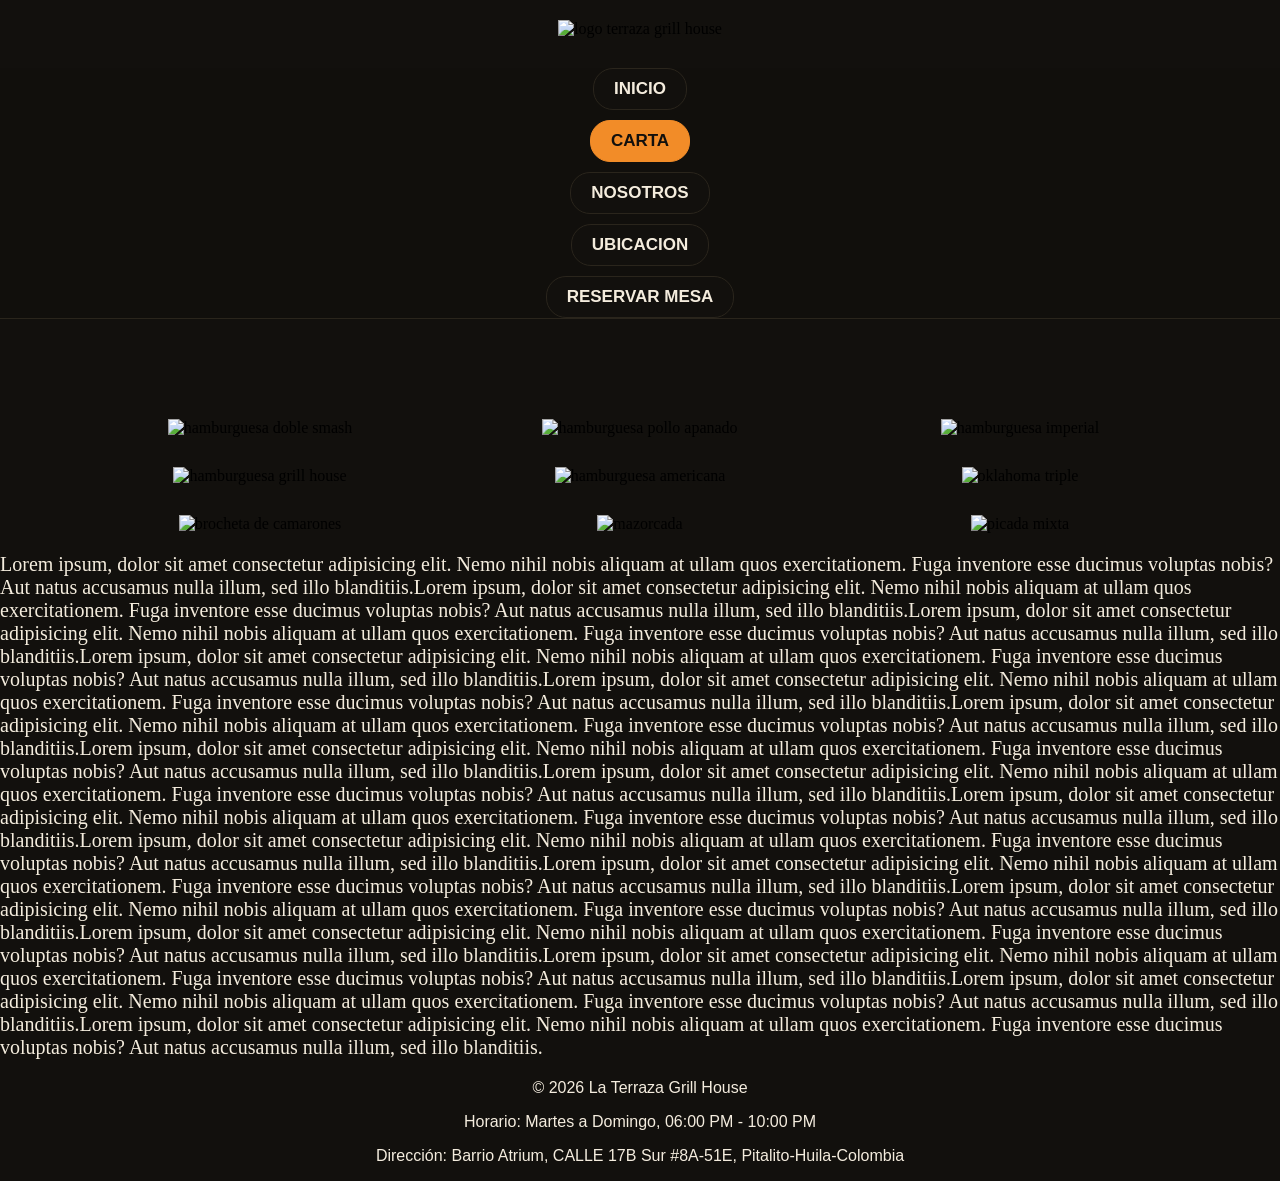
==== rutas-menu/carta.html @ 5d6bc228 "Implementando grid al menu y flex-dirtection column al nav" ====
<!DOCTYPE html>
<html lang="es">
<head>
    <meta charset="UTF-8">
    <meta name="viewport" content="width=device-width, initial-scale=1.0">
    <link rel="icon" type="image/png" href="../imagenes/png/favicon-512.png">
    <link rel="stylesheet" href="../styles.css">
    <title>Carta La Terraza</title>
</head>
<body>
    <!--LOGO ENCABEZADO-->
        <header class="logo">
            <div class="logo__principal">
                <img class="logo__imagen" src="../imagenes/fotos/logo.svg" alt="logo terraza grill house">
            </div>
        </header>

    <!--MENU DE NAVEGACION-->
        <nav class="menu">
            <div class="menu__navegacion">
                <a class="menu__link" href="../index.html">INICIO</a>
                <a class="menu__link menu__link--activo" href="../rutas-menu/carta.html">CARTA</a>
                <a class="menu__link" href="../rutas-menu/nosotros.html">NOSOTROS</a>
                <a class="menu__link" href="../rutas-menu/ubicacion.html">UBICACION</a>
                <a class="menu__link menu__link--reserva" href="../rutas-menu/reserva.html">RESERVAR MESA</a>
            </div>
        </nav>

        <!--CARTA-->
        <main>
            <div class="productos">
                <article class="productos__item">
                    <img class="productos__imagen" src="../imagenes/fotos/platos/oklahoma-doble.jpg" alt="hamburguesa doble smash">
                </article>
                <article class="productos__item">
                    <img class="productos__imagen" src="../imagenes/fotos/platos/pollo-apanado.jpg" alt="hamburguesa pollo apanado">
                </article>
                <article class="productos__item">
                    <img class="productos__imagen" src="../imagenes/fotos/platos/grill-imperial.jpg" alt="hamburguesa imperial">
                </article>
                <article class="productos__item">
                    <img class="productos__imagen" src="../imagenes/fotos/platos/grill-house.jpg" alt="hamburguesa grill house">
                </article>
                <article class="productos__item">
                    <img class="productos__imagen" src="../imagenes/fotos/platos/americana.jpg" alt="hamburguesa americana">
                </article>
                <article class="productos__item">
                    <img class="productos__imagen" src="../imagenes/fotos/platos/oklahoma-triple.jpg" alt="oklahoma triple">
                </article>
                <article class="productos__item">
                    <img class="productos__imagen" src="../imagenes/fotos/platos/brocheta-camarones.jpg" alt="brocheta de camarones">
                </article>
                <article class="productos__item">
                    <img class="productos__imagen" src="../imagenes/fotos/platos/mazorcada.jpg" alt="mazorcada">
                </article>
                <article class="productos__item">
                    <img class="productos__imagen" src="../imagenes/fotos/platos/picada-mixta.jpg" alt="picada mixta">
                </article>
            </div>
        </main>

        <p class="contenido">
                Lorem ipsum, dolor sit amet consectetur adipisicing elit. Nemo nihil nobis aliquam at ullam quos exercitationem. Fuga inventore esse ducimus voluptas nobis? Aut natus accusamus nulla illum, sed illo blanditiis.Lorem ipsum, dolor sit amet consectetur adipisicing elit. Nemo nihil nobis aliquam at ullam quos exercitationem. Fuga inventore esse ducimus voluptas nobis? Aut natus accusamus nulla illum, sed illo blanditiis.Lorem ipsum, dolor sit amet consectetur adipisicing elit. Nemo nihil nobis aliquam at ullam quos exercitationem. Fuga inventore esse ducimus voluptas nobis? Aut natus accusamus nulla illum, sed illo blanditiis.Lorem ipsum, dolor sit amet consectetur adipisicing elit. Nemo nihil nobis aliquam at ullam quos exercitationem. Fuga inventore esse ducimus voluptas nobis? Aut natus accusamus nulla illum, sed illo blanditiis.Lorem ipsum, dolor sit amet consectetur adipisicing elit. Nemo nihil nobis aliquam at ullam quos exercitationem. Fuga inventore esse ducimus voluptas nobis? Aut natus accusamus nulla illum, sed illo blanditiis.Lorem ipsum, dolor sit amet consectetur adipisicing elit. Nemo nihil nobis aliquam at ullam quos exercitationem. Fuga inventore esse ducimus voluptas nobis? Aut natus accusamus nulla illum, sed illo blanditiis.Lorem ipsum, dolor sit amet consectetur adipisicing elit. Nemo nihil nobis aliquam at ullam quos exercitationem. Fuga inventore esse ducimus voluptas nobis? Aut natus accusamus nulla illum, sed illo blanditiis.Lorem ipsum, dolor sit amet consectetur adipisicing elit. Nemo nihil nobis aliquam at ullam quos exercitationem. Fuga inventore esse ducimus voluptas nobis? Aut natus accusamus nulla illum, sed illo blanditiis.Lorem ipsum, dolor sit amet consectetur adipisicing elit. Nemo nihil nobis aliquam at ullam quos exercitationem. Fuga inventore esse ducimus voluptas nobis? Aut natus accusamus nulla illum, sed illo blanditiis.Lorem ipsum, dolor sit amet consectetur adipisicing elit. Nemo nihil nobis aliquam at ullam quos exercitationem. Fuga inventore esse ducimus voluptas nobis? Aut natus accusamus nulla illum, sed illo blanditiis.Lorem ipsum, dolor sit amet consectetur adipisicing elit. Nemo nihil nobis aliquam at ullam quos exercitationem. Fuga inventore esse ducimus voluptas nobis? Aut natus accusamus nulla illum, sed illo blanditiis.Lorem ipsum, dolor sit amet consectetur adipisicing elit. Nemo nihil nobis aliquam at ullam quos exercitationem. Fuga inventore esse ducimus voluptas nobis? Aut natus accusamus nulla illum, sed illo blanditiis.Lorem ipsum, dolor sit amet consectetur adipisicing elit. Nemo nihil nobis aliquam at ullam quos exercitationem. Fuga inventore esse ducimus voluptas nobis? Aut natus accusamus nulla illum, sed illo blanditiis.Lorem ipsum, dolor sit amet consectetur adipisicing elit. Nemo nihil nobis aliquam at ullam quos exercitationem. Fuga inventore esse ducimus voluptas nobis? Aut natus accusamus nulla illum, sed illo blanditiis.Lorem ipsum, dolor sit amet consectetur adipisicing elit. Nemo nihil nobis aliquam at ullam quos exercitationem. Fuga inventore esse ducimus voluptas nobis? Aut natus accusamus nulla illum, sed illo blanditiis.Lorem ipsum, dolor sit amet consectetur adipisicing elit. Nemo nihil nobis aliquam at ullam quos exercitationem. Fuga inventore esse ducimus voluptas nobis? Aut natus accusamus nulla illum, sed illo blanditiis.
            </p>
        <!--PIE DE PAGINA-->
        <footer>
            <p>&copy; 2026  La Terraza Grill House</p>
            <p>Horario: Martes a Domingo, 06:00 PM - 10:00 PM</p>
            <p>Dirección: Barrio Atrium, CALLE 17B Sur #8A-51E, Pitalito-Huila-Colombia</p>
        </footer>
</body>
</html>
---- styles.css ----
/* INICIO */
body {
    margin: 0;
    background: #12100d;
}

/*LOGO PRINCIPAL */

.logo {
    width: 100%;
    margin-top: 20px;
    padding: 0px 0px 30px;
    background-color: #12100d;
    display: flex;
    justify-content: center;
}


.logo__imagen {
    width: 380px;
    padding: 0;
}


/* MENU DE NAVEGACION */


.menu {
    font-family: sans-serif;
    position: sticky;
    top:0;
    
}

.menu__navegacion {
    width: 100%;
    background: #12100df9;
    border-bottom: 1px solid #2a251c;
    display: flex;
    gap: 10px;
    flex-direction: column;
    align-items: center;
}


.menu__link {
    width: auto;
    text-decoration: none;
    font-weight: bolder;
    font-size: 17px;
    padding: 10px 20px;
    background-color: #12100d;
    color: #f4ecdd;
    border: 1px solid #2a251c;
    border-radius: 20px;
}

.menu__link--reserva {
    background-color: #12100d;
}
.menu__link:hover {
    color: #FFF6E8;
    border: 1px solid #FFF6E8;
    
}

.menu__link--activo {
    border: 1px solid #F28C28;
    color: #12100d;
    background-color: #F28C28;
}

.menu__link--activo:hover {
    border: 1px solid #F28C28;
    color: #12100d;
}


/* CARTA DE PRESENTACION */
.card {
    margin: 100px 600px 0px 600px;
}


.card__bienvenida {
    margin-top: 150px;
    position: relative;
}


.card__notas {
    margin: 0;
    font-weight:bolder;
    font-size: 18px;
    color: #F5B54A;
}


.card__titulo {
    white-space: pre-wrap;
    margin-top: 20px;
    font-size: 50px;
    font-family: sans-serif;
    color: #f4ecdd;
}


.card__descripcion {
    margin-top: 20px;
    width: 550px;
    font-size: 18px;
    font-weight: 100;
    font-style: italic;
    color: #f4ecdd;
    
}


.card__imagen {
    filter: drop-shadow(0 0 20px #F5B54A);
    width: 350px;
    border-radius: 200px;
    position: absolute;
    right: 0;
    top: 10px;
}



.card__link {
    font-family: 'Lucida Sans', 'Lucida Sans Regular', 'Lucida Grande', 'Lucida Sans Unicode', Geneva, Verdana, sans-serif;
    width: 100%;
    font-weight: bolder;
    font-size: 15px;
    margin-top: 70px;
}

.card__link--reserva {
    text-decoration: none;
    padding: 15px 30px;
    margin-right: 20px;
    border: 1px solid #f4ecdd;
    border-radius: 20px;
    background-color: #12100d;
    color: #f4ecdd;
    
}

.card__link--carta {
    text-decoration: none;
    padding: 15px 30px;
    border: 1px solid #f4ecdd;
    border-radius: 20px;
    background-color: #12100d;
    color: #f4ecdd;
}


.card__link--reserva:hover {
    border: 0;
    color: #12100d;
    background-color: #F28C28;
}

.card__link--carta:hover {
    border: 0;
    color: #12100d;
    background-color: #F28C28;
}


/* PIE DE PAGINA */
footer {
    font-family: 'Gill Sans', 'Gill Sans MT', Calibri, 'Trebuchet MS', sans-serif;
    color: #f4ecde;
    text-align: center;

}




/* CARTA DE PRODUCTOS */

.productos {
    display: grid;
    grid-template-columns: repeat(auto-fit, 350px);
    gap: 30px;
    margin-top: 100px;
    justify-content: center;
    place-items: center;
}

.productos__item {

}

.productos__imagen {
    width: 300px;
}

.contenido {
    color: #f4ecdd;
    font-size: 20px;
}


/* SOBRE NOSOTROS */

.nosotros {
    font-family: 'Lucida Sans', 'Lucida Sans Regular', 'Lucida Grande', 'Lucida Sans Unicode', Geneva, Verdana, sans-serif;
    width: 100%;
    display: flex;
    justify-content: center;
}


.nosotros__informacion {
    border: 15px solid #2a251c;
    box-shadow: 0 20px 20px #000;
    padding: 30px;
    border-style: double;
    width: 800px;
    margin-top: 100px;
    
}

.nosotros__titulo {
    color: #e0ae2c;

}

.nosotros__descripcion {
    color: #f4ecdd;
    white-space: pre-wrap;
}

.nosotros__descripcion--centrado {
    text-align: center;
}


/*RESERVAR MESA*/

.formulario {
    font-family: sans-serif;
    background-color: #12100d;
    display: flex;
    justify-content: center;
    align-items: center;
    height: 600px;
    margin: 0;
}

.reserva-form {
    background-color: #2a251c;
    padding: 30px;
    border-radius: 15px;
    box-shadow: 0 4px 12px #000;
    width: 100%;
    max-width: 500px;
}

.reserva-form__grupo {
    margin-bottom: 20px;
}

.reserva-form__label {
    display: block;
    color: #f4ecdd;
    margin-bottom: 18px;
    font-weight: bold;
    font-size: 18px;
}

.reserva-form__input {
    width: 100%;
    padding: 10px;
    border: 1px solid #000;
    border-radius: 15px;
    font-size: 15px;
    box-sizing: border-box;
    outline: none;
}

.reserva-form__boton {
    padding: 12px;
    background-color: #12100d;
    color: #f4ecdd;
    border: none;
    border-radius: 15px;
    font-size: 16px;
    font-weight: bold;
}

.reserva-form__boton:hover {
    background-color: #F28C28;
    color: #12100d;
}
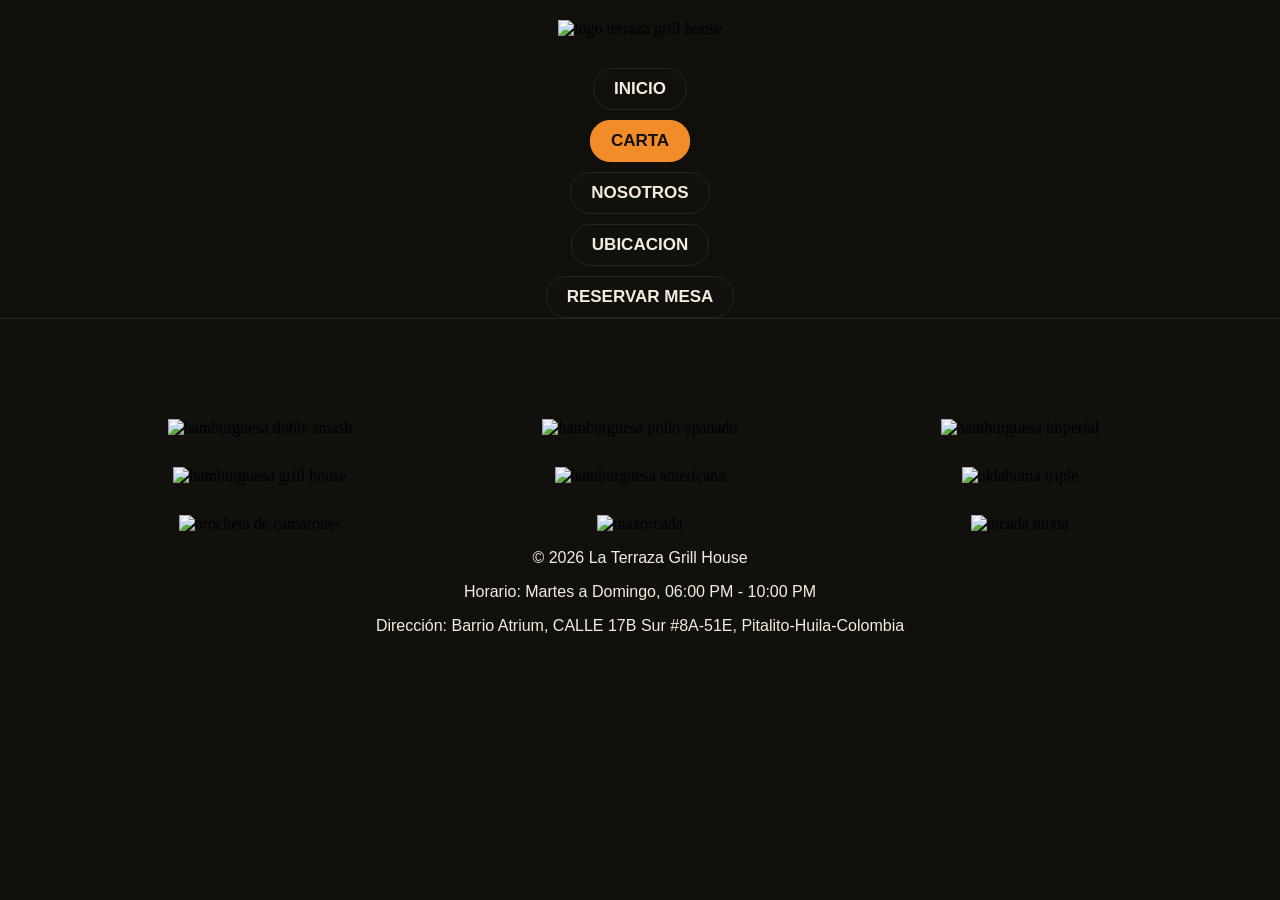
==== commit a3dd3b69: "quite lorem de prueba" ====
--- a/rutas-menu/carta.html
+++ b/rutas-menu/carta.html
@@ -59,9 +59,6 @@
             </div>
         </main>
 
-        <p class="contenido">
-                Lorem ipsum, dolor sit amet consectetur adipisicing elit. Nemo nihil nobis aliquam at ullam quos exercitationem. Fuga inventore esse ducimus voluptas nobis? Aut natus accusamus nulla illum, sed illo blanditiis.Lorem ipsum, dolor sit amet consectetur adipisicing elit. Nemo nihil nobis aliquam at ullam quos exercitationem. Fuga inventore esse ducimus voluptas nobis? Aut natus accusamus nulla illum, sed illo blanditiis.Lorem ipsum, dolor sit amet consectetur adipisicing elit. Nemo nihil nobis aliquam at ullam quos exercitationem. Fuga inventore esse ducimus voluptas nobis? Aut natus accusamus nulla illum, sed illo blanditiis.Lorem ipsum, dolor sit amet consectetur adipisicing elit. Nemo nihil nobis aliquam at ullam quos exercitationem. Fuga inventore esse ducimus voluptas nobis? Aut natus accusamus nulla illum, sed illo blanditiis.Lorem ipsum, dolor sit amet consectetur adipisicing elit. Nemo nihil nobis aliquam at ullam quos exercitationem. Fuga inventore esse ducimus voluptas nobis? Aut natus accusamus nulla illum, sed illo blanditiis.Lorem ipsum, dolor sit amet consectetur adipisicing elit. Nemo nihil nobis aliquam at ullam quos exercitationem. Fuga inventore esse ducimus voluptas nobis? Aut natus accusamus nulla illum, sed illo blanditiis.Lorem ipsum, dolor sit amet consectetur adipisicing elit. Nemo nihil nobis aliquam at ullam quos exercitationem. Fuga inventore esse ducimus voluptas nobis? Aut natus accusamus nulla illum, sed illo blanditiis.Lorem ipsum, dolor sit amet consectetur adipisicing elit. Nemo nihil nobis aliquam at ullam quos exercitationem. Fuga inventore esse ducimus voluptas nobis? Aut natus accusamus nulla illum, sed illo blanditiis.Lorem ipsum, dolor sit amet consectetur adipisicing elit. Nemo nihil nobis aliquam at ullam quos exercitationem. Fuga inventore esse ducimus voluptas nobis? Aut natus accusamus nulla illum, sed illo blanditiis.Lorem ipsum, dolor sit amet consectetur adipisicing elit. Nemo nihil nobis aliquam at ullam quos exercitationem. Fuga inventore esse ducimus voluptas nobis? Aut natus accusamus nulla illum, sed illo blanditiis.Lorem ipsum, dolor sit amet consectetur adipisicing elit. Nemo nihil nobis aliquam at ullam quos exercitationem. Fuga inventore esse ducimus voluptas nobis? Aut natus accusamus nulla illum, sed illo blanditiis.Lorem ipsum, dolor sit amet consectetur adipisicing elit. Nemo nihil nobis aliquam at ullam quos exercitationem. Fuga inventore esse ducimus voluptas nobis? Aut natus accusamus nulla illum, sed illo blanditiis.Lorem ipsum, dolor sit amet consectetur adipisicing elit. Nemo nihil nobis aliquam at ullam quos exercitationem. Fuga inventore esse ducimus voluptas nobis? Aut natus accusamus nulla illum, sed illo blanditiis.Lorem ipsum, dolor sit amet consectetur adipisicing elit. Nemo nihil nobis aliquam at ullam quos exercitationem. Fuga inventore esse ducimus voluptas nobis? Aut natus accusamus nulla illum, sed illo blanditiis.Lorem ipsum, dolor sit amet consectetur adipisicing elit. Nemo nihil nobis aliquam at ullam quos exercitationem. Fuga inventore esse ducimus voluptas nobis? Aut natus accusamus nulla illum, sed illo blanditiis.Lorem ipsum, dolor sit amet consectetur adipisicing elit. Nemo nihil nobis aliquam at ullam quos exercitationem. Fuga inventore esse ducimus voluptas nobis? Aut natus accusamus nulla illum, sed illo blanditiis.
-            </p>
         <!--PIE DE PAGINA-->
         <footer>
             <p>&copy; 2026  La Terraza Grill House</p>
--- a/styles.css
+++ b/styles.css
@@ -76,22 +76,26 @@
 }
 
 
-/* CARTA DE PRESENTACION */
+/* -----CARTA DE PRESENTACION -----*/
+
 .card {
-    margin: 100px 600px 0px 600px;
+    width: 100%;
+    display: grid;
+    grid-area: auto;
 }
 
 
 .card__bienvenida {
-    margin-top: 150px;
-    position: relative;
+    margin-top: 100px;
+    margin-left: 20px;
+    margin-right: 20px;
 }
 
 
 .card__notas {
     margin: 0;
     font-weight:bolder;
-    font-size: 18px;
+    font-size: 1rem;
     color: #F5B54A;
 }
 
@@ -99,7 +103,7 @@
 .card__titulo {
     white-space: pre-wrap;
     margin-top: 20px;
-    font-size: 50px;
+    font-size: 2.5rem;
     font-family: sans-serif;
     color: #f4ecdd;
 }
@@ -107,8 +111,7 @@
 
 .card__descripcion {
     margin-top: 20px;
-    width: 550px;
-    font-size: 18px;
+    font-size: 1rem;
     font-weight: 100;
     font-style: italic;
     color: #f4ecdd;
@@ -118,27 +121,25 @@
 
 .card__imagen {
     filter: drop-shadow(0 0 20px #F5B54A);
-    width: 350px;
+    width: 250px;
     border-radius: 200px;
-    position: absolute;
-    right: 0;
-    top: 10px;
+    display: block;
+    margin: 30px auto;
 }
 
 
 
 .card__link {
-    font-family: 'Lucida Sans', 'Lucida Sans Regular', 'Lucida Grande', 'Lucida Sans Unicode', Geneva, Verdana, sans-serif;
-    width: 100%;
+    font-family: 'Lucida Sans';
     font-weight: bolder;
-    font-size: 15px;
-    margin-top: 70px;
+    font-size: 1rem;
+    display: flex;
+    justify-content: space-evenly;
 }
 
 .card__link--reserva {
     text-decoration: none;
     padding: 15px 30px;
-    margin-right: 20px;
     border: 1px solid #f4ecdd;
     border-radius: 20px;
     background-color: #12100d;
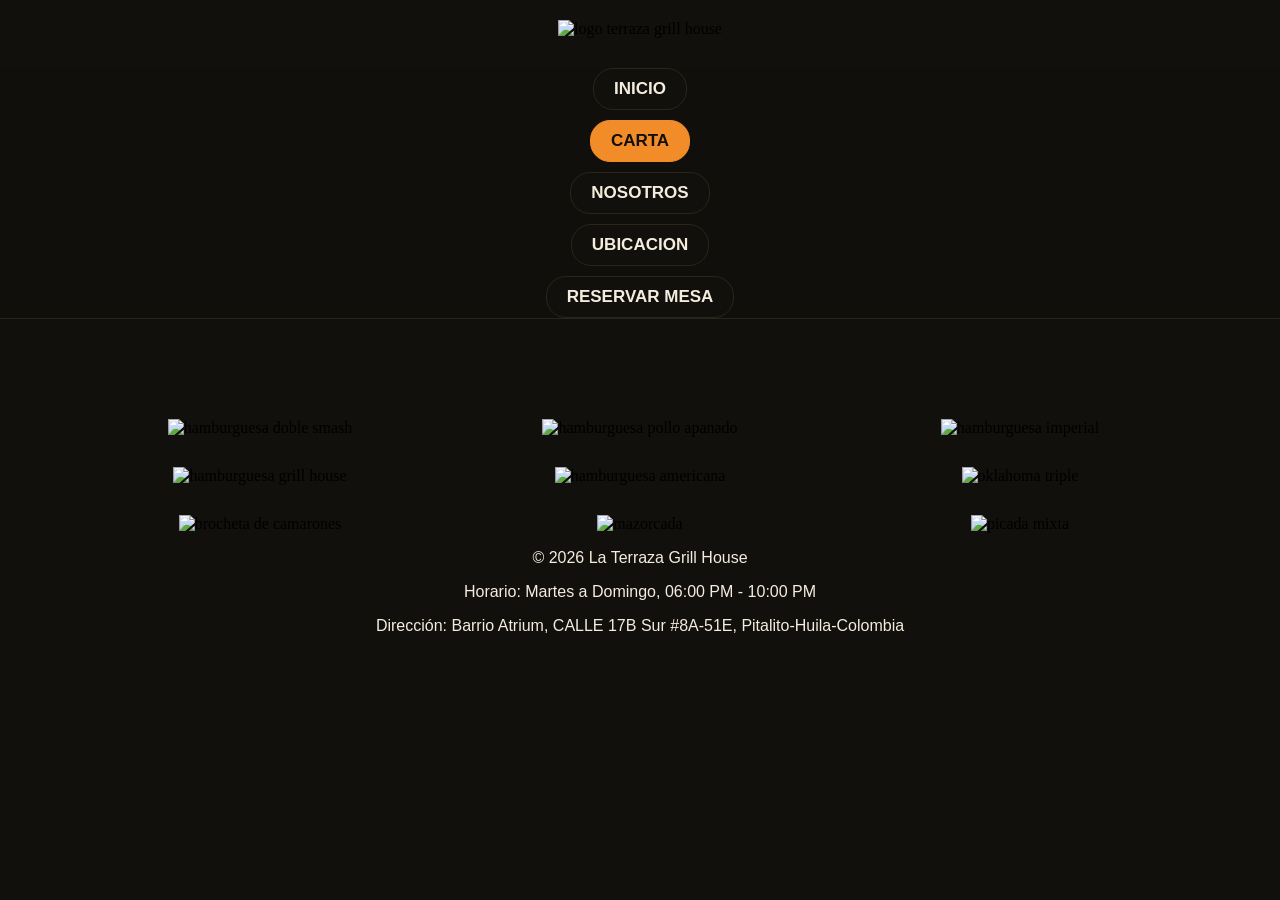
==== commit 39519d58: "agregue ubicacion en su repectiva seccion" ====
--- a/rutas-menu/carta.html
+++ b/rutas-menu/carta.html
@@ -3,7 +3,7 @@
 <head>
     <meta charset="UTF-8">
     <meta name="viewport" content="width=device-width, initial-scale=1.0">
-    <link rel="icon" type="image/png" href="../imagenes/png/favicon-512.png">
+    <link rel="icon" type="image/png" href="../imagenes/fotos/logo.svg">
     <link rel="stylesheet" href="../styles.css">
     <title>Carta La Terraza</title>
 </head>
--- a/styles.css
+++ b/styles.css
@@ -209,7 +209,7 @@
 /* SOBRE NOSOTROS */
 
 .nosotros {
-    font-family: 'Lucida Sans', 'Lucida Sans Regular', 'Lucida Grande', 'Lucida Sans Unicode', Geneva, Verdana, sans-serif;
+    font-family: 'Lucida Sans';
     width: 100%;
     display: flex;
     justify-content: center;
@@ -298,3 +298,20 @@
     background-color: #F28C28;
     color: #12100d;
 }
+
+
+
+/*-----UBICACION-----*/
+
+.horarios-direccion {
+    color: #f4ecdd;
+    font-family: sans-serif;
+    text-align: center;
+    margin-top: 40px;
+    font-size: 1.1rem;
+    line-height: 2rem;
+}
+
+.mapa {
+    margin-top: 10px;
+}
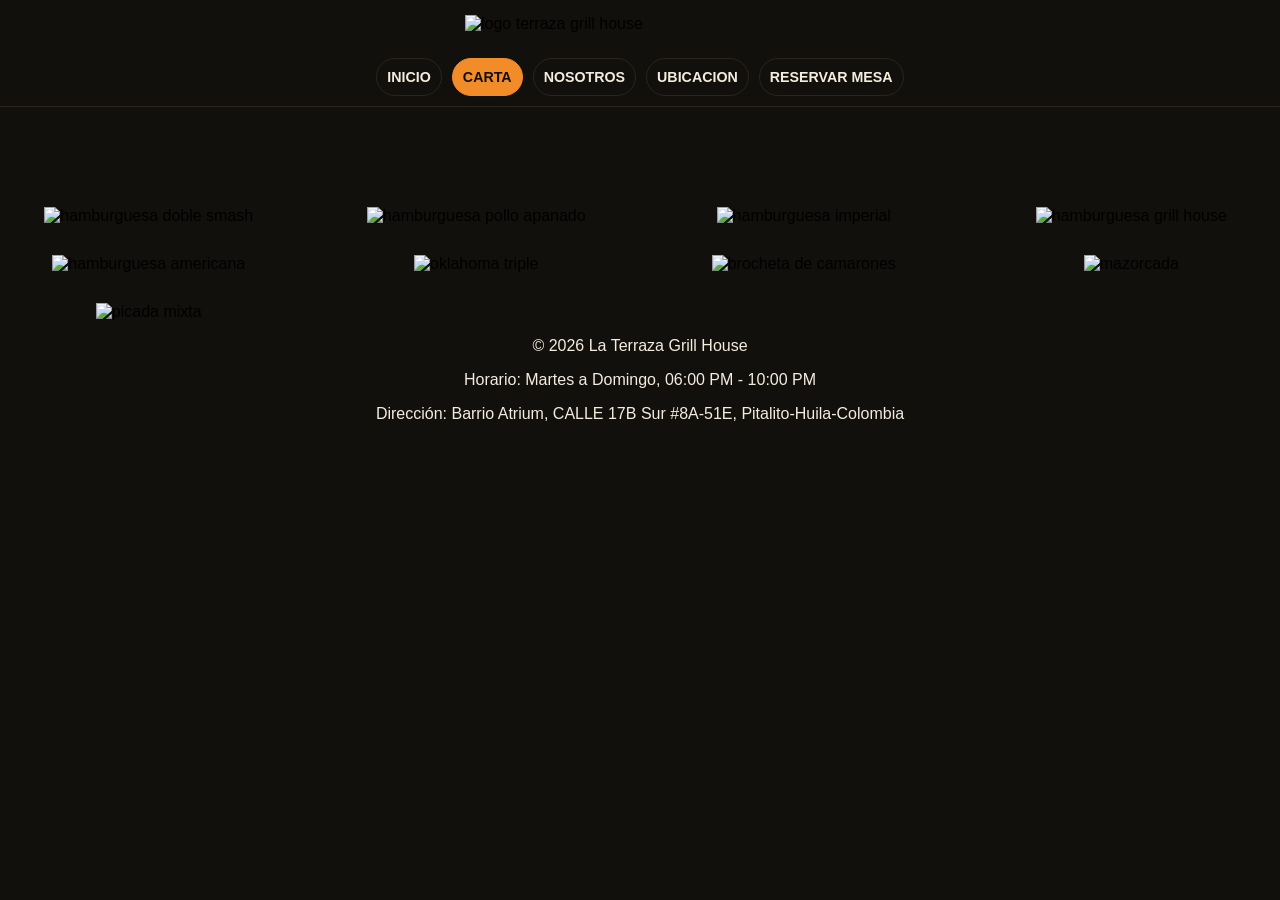
==== commit d8ff9320: "La Terraza INICIO Responsive" ====
--- a/rutas-menu/carta.html
+++ b/rutas-menu/carta.html
@@ -8,25 +8,21 @@
     <title>Carta La Terraza</title>
 </head>
 <body>
-    <!--LOGO ENCABEZADO-->
-        <header class="logo">
-            <div class="logo__principal">
-                <img class="logo__imagen" src="../imagenes/fotos/logo.svg" alt="logo terraza grill house">
-            </div>
+    <!-----LOGO ENCABEZADO----->
+        <header class="header">
+                <img class="header__imagen" src="../imagenes/fotos/logo.svg" alt="logo terraza grill house">
         </header>
 
-    <!--MENU DE NAVEGACION-->
+    <!-----MENU DE NAVEGACION----->
         <nav class="menu">
-            <div class="menu__navegacion">
                 <a class="menu__link" href="../index.html">INICIO</a>
-                <a class="menu__link menu__link--activo" href="../rutas-menu/carta.html">CARTA</a>
-                <a class="menu__link" href="../rutas-menu/nosotros.html">NOSOTROS</a>
-                <a class="menu__link" href="../rutas-menu/ubicacion.html">UBICACION</a>
-                <a class="menu__link menu__link--reserva" href="../rutas-menu/reserva.html">RESERVAR MESA</a>
-            </div>
+                <a class="menu__link menu__link--activo" href="carta.html">CARTA</a>
+                <a class="menu__link" href="nosotros.html">NOSOTROS</a>
+                <a class="menu__link" href="ubicacion.html">UBICACION</a>
+                <a class="menu__link menu__link--reserva" href="reserva.html">RESERVAR MESA</a>
         </nav>
 
-        <!--CARTA-->
+        <!-----PRODUCTOS----->
         <main>
             <div class="productos">
                 <article class="productos__item">
--- a/styles.css
+++ b/styles.css
@@ -2,64 +2,68 @@
 body {
     margin: 0;
     background: #12100d;
-}
-
-/*LOGO PRINCIPAL */
-
-.logo {
-    width: 100%;
-    margin-top: 20px;
-    padding: 0px 0px 30px;
-    background-color: #12100d;
-    display: flex;
-    justify-content: center;
-}
-
-
-.logo__imagen {
-    width: 380px;
-    padding: 0;
-}
-
-
-/* MENU DE NAVEGACION */
-
+    font-family: sans-serif;
+}
+
+*, *::before, *::after {
+    box-sizing: border-box;
+}
+
+* { outline: px solid red; }
+
+
+
+
+
+/*-----LOGO HEADER----- */
+
+.header {
+    width: 100%;
+    display: flex;
+    justify-content: center;
+}
+
+.header__imagen {
+    width: 100%;
+    max-width: 350px;
+    margin-top: 15px;
+    margin-bottom: 15px;
+}
+
+/*------LOGO HEADER END------*/
+
+
+
+
+
+
+/*-----MENU DE NAVEGACION-----*/
 
 .menu {
-    font-family: sans-serif;
+    display: flex;
+    flex-wrap: wrap;
+    justify-content: center;
+    border-bottom: 1px solid #2a251c;
+    background-color:#12100d;
+    gap: 10px;
     position: sticky;
-    top:0;
-    
-}
-
-.menu__navegacion {
-    width: 100%;
-    background: #12100df9;
-    border-bottom: 1px solid #2a251c;
-    display: flex;
-    gap: 10px;
-    flex-direction: column;
-    align-items: center;
+    top: 0;
+    padding: 10px 10px;
 }
 
 
 .menu__link {
-    width: auto;
     text-decoration: none;
     font-weight: bolder;
-    font-size: 17px;
-    padding: 10px 20px;
+    font-size: 0.89rem;
+    padding: 10px 10px;
     background-color: #12100d;
     color: #f4ecdd;
     border: 1px solid #2a251c;
     border-radius: 20px;
 }
 
-.menu__link--reserva {
-    background-color: #12100d;
-}
 .menu__link:hover {
-    color: #FFF6E8;
     border: 1px solid #FFF6E8;
     
 }
@@ -70,56 +74,35 @@
     background-color: #F28C28;
 }
 
-.menu__link--activo:hover {
-    border: 1px solid #F28C28;
-    color: #12100d;
-}
+/*-----MENU DE NAVEGACION END-----*/
+
+
+
 
 
 /* -----CARTA DE PRESENTACION -----*/
 
-.card {
-    width: 100%;
-    display: grid;
-    grid-area: auto;
-}
-
-
-.card__bienvenida {
-    margin-top: 100px;
-    margin-left: 20px;
-    margin-right: 20px;
-}
-
-
-.card__notas {
-    margin: 0;
-    font-weight:bolder;
+.bienvenida {
+    max-width: 700px;
+    margin: 0 auto;
+    padding: 20px;
+}
+
+.bienvenida__notas {
+    color: #F5B54A;
     font-size: 1rem;
-    color: #F5B54A;
-}
-
-
-.card__titulo {
-    white-space: pre-wrap;
-    margin-top: 20px;
-    font-size: 2.5rem;
-    font-family: sans-serif;
-    color: #f4ecdd;
-}
-
-
-.card__descripcion {
-    margin-top: 20px;
-    font-size: 1rem;
-    font-weight: 100;
     font-style: italic;
-    color: #f4ecdd;
-    
-}
-
-
-.card__imagen {
+}
+
+.bienvenida__titulo {
+    color: #f4ecdd;
+}
+
+.bienvenida__descripcion {
+    color: #f4ecdd;
+}
+
+.bienvenida__imagen {
     filter: drop-shadow(0 0 20px #F5B54A);
     width: 250px;
     border-radius: 200px;
@@ -127,56 +110,33 @@
     margin: 30px auto;
 }
 
-
-
-.card__link {
-    font-family: 'Lucida Sans';
+.bienvenida__links {
+    display: flex;
     font-weight: bolder;
     font-size: 1rem;
-    display: flex;
-    justify-content: space-evenly;
-}
-
-.card__link--reserva {
+    justify-content: center;
+    gap: 20px;
+    flex-wrap: wrap;
+}
+
+.bienvenida__link {
     text-decoration: none;
-    padding: 15px 30px;
+    padding: 15px;
     border: 1px solid #f4ecdd;
     border-radius: 20px;
     background-color: #12100d;
     color: #f4ecdd;
-    
-}
-
-.card__link--carta {
-    text-decoration: none;
-    padding: 15px 30px;
-    border: 1px solid #f4ecdd;
-    border-radius: 20px;
-    background-color: #12100d;
-    color: #f4ecdd;
-}
-
-
-.card__link--reserva:hover {
-    border: 0;
+}
+
+.bienvenida__link:hover {
+    background-color: #F28C28;
     color: #12100d;
-    background-color: #F28C28;
-}
-
-.card__link--carta:hover {
-    border: 0;
-    color: #12100d;
-    background-color: #F28C28;
-}
-
-
-/* PIE DE PAGINA */
-footer {
-    font-family: 'Gill Sans', 'Gill Sans MT', Calibri, 'Trebuchet MS', sans-serif;
-    color: #f4ecde;
-    text-align: center;
-
-}
+    border-color: #12100d;
+}
+/* -----CARTA DE PRESENTACION -----*/
+
+
+
 
 
 
@@ -185,7 +145,7 @@
 
 .productos {
     display: grid;
-    grid-template-columns: repeat(auto-fit, 350px);
+    grid-template-columns: repeat(auto-fit, minmax(min(280px, 100%), 1fr));
     gap: 30px;
     margin-top: 100px;
     justify-content: center;
@@ -314,4 +274,26 @@
 
 .mapa {
     margin-top: 10px;
+}
+
+
+
+
+
+
+
+
+
+
+
+
+
+
+
+/* PIE DE PAGINA */
+footer {
+    font-family: 'Gill Sans', 'Gill Sans MT', Calibri, 'Trebuchet MS', sans-serif;
+    color: #f4ecde;
+    text-align: center;
+
 }
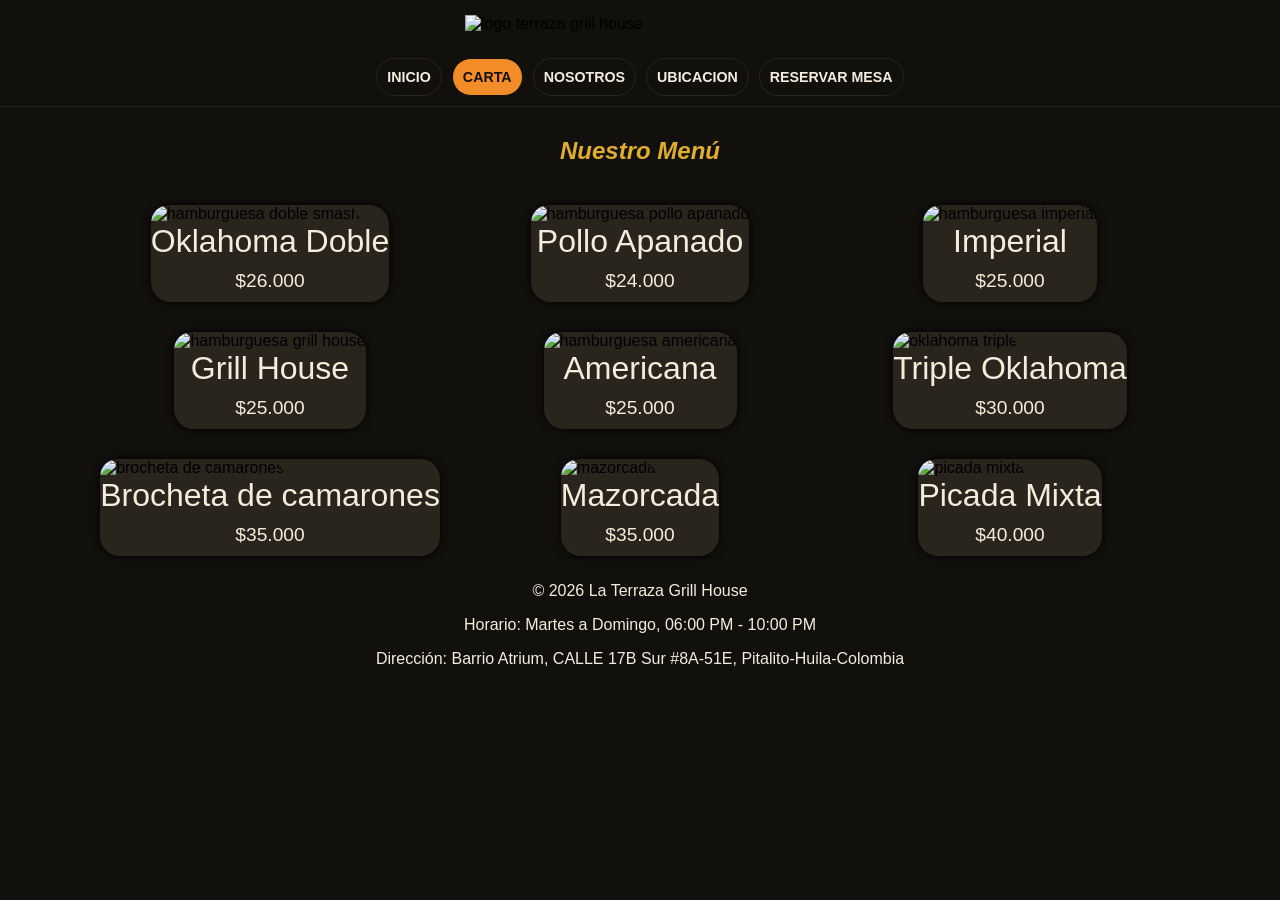
==== commit adb89a46: "La Terraza Responsive" ====
--- a/rutas-menu/carta.html
+++ b/rutas-menu/carta.html
@@ -5,7 +5,7 @@
     <meta name="viewport" content="width=device-width, initial-scale=1.0">
     <link rel="icon" type="image/png" href="../imagenes/fotos/logo.svg">
     <link rel="stylesheet" href="../styles.css">
-    <title>Carta La Terraza</title>
+    <title>Carta - La Terraza</title>
 </head>
 <body>
     <!-----LOGO ENCABEZADO----->
@@ -24,33 +24,52 @@
 
         <!-----PRODUCTOS----->
         <main>
+            <h1 class="titulo-productos">Nuestro Menú</h1>
             <div class="productos">
                 <article class="productos__item">
                     <img class="productos__imagen" src="../imagenes/fotos/platos/oklahoma-doble.jpg" alt="hamburguesa doble smash">
+                    <p class="productos__nombre">Oklahoma Doble</p>
+                    <p class="productos__precio">$26.000</p>
                 </article>
                 <article class="productos__item">
                     <img class="productos__imagen" src="../imagenes/fotos/platos/pollo-apanado.jpg" alt="hamburguesa pollo apanado">
+                    <p class="productos__nombre">Pollo Apanado</p>
+                    <p class="productos__precio">$24.000</p>
                 </article>
                 <article class="productos__item">
                     <img class="productos__imagen" src="../imagenes/fotos/platos/grill-imperial.jpg" alt="hamburguesa imperial">
+                    <p class="productos__nombre">Imperial</p>
+                    <p class="productos__precio">$25.000</p>
                 </article>
                 <article class="productos__item">
                     <img class="productos__imagen" src="../imagenes/fotos/platos/grill-house.jpg" alt="hamburguesa grill house">
+                    <p class="productos__nombre">Grill House</p>
+                    <p class="productos__precio">$25.000</p>
                 </article>
                 <article class="productos__item">
                     <img class="productos__imagen" src="../imagenes/fotos/platos/americana.jpg" alt="hamburguesa americana">
+                    <p class="productos__nombre">Americana</p>
+                    <p class="productos__precio">$25.000</p>
                 </article>
                 <article class="productos__item">
                     <img class="productos__imagen" src="../imagenes/fotos/platos/oklahoma-triple.jpg" alt="oklahoma triple">
+                    <p class="productos__nombre">Triple Oklahoma</p>
+                    <p class="productos__precio">$30.000</p>
                 </article>
                 <article class="productos__item">
                     <img class="productos__imagen" src="../imagenes/fotos/platos/brocheta-camarones.jpg" alt="brocheta de camarones">
+                    <p class="productos__nombre">Brocheta de camarones</p>
+                    <p class="productos__precio">$35.000</p>
                 </article>
                 <article class="productos__item">
                     <img class="productos__imagen" src="../imagenes/fotos/platos/mazorcada.jpg" alt="mazorcada">
+                    <p class="productos__nombre">Mazorcada</p>
+                    <p class="productos__precio">$35.000</p>
                 </article>
                 <article class="productos__item">
                     <img class="productos__imagen" src="../imagenes/fotos/platos/picada-mixta.jpg" alt="picada mixta">
+                    <p class="productos__nombre">Picada Mixta</p>
+                    <p class="productos__precio">$40.000</p>
                 </article>
             </div>
         </main>
--- a/styles.css
+++ b/styles.css
@@ -14,7 +14,7 @@
 
 
 
-
+/*-----INDEX-----*/
 /*-----LOGO HEADER----- */
 
 .header {
@@ -68,19 +68,21 @@
     
 }
 
-.menu__link--activo {
-    border: 1px solid #F28C28;
+.menu__link--activo, .menu__link--activo:hover {
+    border-color: #12100d;
     color: #12100d;
     background-color: #F28C28;
 }
 
+
+
 /*-----MENU DE NAVEGACION END-----*/
 
 
 
 
 
-/* -----CARTA DE PRESENTACION -----*/
+/* -----MENSAJE DE BIENVENIDA -----*/
 
 .bienvenida {
     max-width: 700px;
@@ -133,91 +135,144 @@
     color: #12100d;
     border-color: #12100d;
 }
-/* -----CARTA DE PRESENTACION -----*/
-
-
-
-
-
-
-
-/* CARTA DE PRODUCTOS */
+/* -----MENSAJE DE BIENVENIDA END -----*/
+/*-----INDEX END-----*/
+
+
+
+
+
+/*-----CARTA-----*/
+/*-----CARTA DE PRODUCTOS-----*/
 
 .productos {
+    max-width: 1100px;
     display: grid;
     grid-template-columns: repeat(auto-fit, minmax(min(280px, 100%), 1fr));
     gap: 30px;
-    margin-top: 100px;
+    margin: auto;
     justify-content: center;
     place-items: center;
+    padding: 10px;
+}
+
+.titulo-productos {
+    display: flex;
+    color: #e0ae2c;
+    font-style: italic;
+    justify-content: center;
+    font-size: 1.5rem;
+    margin-top: 30px;
+    margin-bottom: 30px;
 }
 
 .productos__item {
-
+    background-color: #2a251c;
+    border-radius: 20px;
+    box-shadow: 0px 0px 10px #000;
 }
 
 .productos__imagen {
-    width: 300px;
-}
-
-.contenido {
-    color: #f4ecdd;
-    font-size: 20px;
-}
-
-
-/* SOBRE NOSOTROS */
+    width: 100%;
+    max-width: 350px;
+    border-radius: 20px 20px 0px 0px;
+}
+
+.productos__precio {
+    display: flex;
+    justify-content: center;
+    color: #f4ecdd;
+    font-size: 1.2rem;
+    margin: 0;
+    margin: 10px;
+}
+
+.productos__nombre {
+    display: flex;
+    justify-content: center;
+    color: #f4ecdd;
+    font-size: 2rem;
+    margin: 0;
+}
+
+/*-----CARTA DE PRODUCTOS END-----*/
+/*-----CARTA END-----*/
+
+
+
+
+
+/*-----NOSOTROS-----*/
 
 .nosotros {
-    font-family: 'Lucida Sans';
-    width: 100%;
-    display: flex;
-    justify-content: center;
-}
-
-
-.nosotros__informacion {
+    max-width: 1000px;
+    display: grid;
+    margin: 50px auto;
+    color: #f4ecdd;
     border: 15px solid #2a251c;
     box-shadow: 0 20px 20px #000;
-    padding: 30px;
     border-style: double;
-    width: 800px;
-    margin-top: 100px;
-    
+    font-size: 1.1rem;
+    text-align: justify;
+    padding: 20px;
 }
 
 .nosotros__titulo {
     color: #e0ae2c;
-
-}
-
-.nosotros__descripcion {
-    color: #f4ecdd;
-    white-space: pre-wrap;
+    text-align: center;
 }
 
 .nosotros__descripcion--centrado {
     text-align: center;
 }
-
-
-/*RESERVAR MESA*/
+/*-----NOSOTROS END-----*/
+
+
+
+
+
+/*-----UBICACION-----*/
+
+.horarios-direccion {
+    color: #f4ecdd;
+    text-align: center;
+    margin-top: 30px;
+    margin-bottom: 30px;
+    font-size: 1rem;
+    line-height: 2rem;
+}
+
+.mapa {
+    display: block;
+    width: 100%;
+    max-width: 900px;
+    aspect-ratio: 16 / 9;
+    margin: 0 auto;
+    border: 0;
+}
+
+
+/*-----UBICACION END-----*/
+
+
+
+
+
+/*-----RESERVAR MESA-----*/
 
 .formulario {
-    font-family: sans-serif;
     background-color: #12100d;
     display: flex;
     justify-content: center;
     align-items: center;
-    height: 600px;
-    margin: 0;
+    margin: 50px auto;
+    padding: 20px;
 }
 
 .reserva-form {
-    background-color: #2a251c;
     padding: 30px;
     border-radius: 15px;
-    box-shadow: 0 4px 12px #000;
+    box-shadow: 0 4px 20px #000;
     width: 100%;
     max-width: 500px;
 }
@@ -242,12 +297,13 @@
     font-size: 15px;
     box-sizing: border-box;
     outline: none;
+    background-color: #f4ecdd;
 }
 
 .reserva-form__boton {
     padding: 12px;
-    background-color: #12100d;
-    color: #f4ecdd;
+    background-color: #F28C28;
+    color: #12100d;
     border: none;
     border-radius: 15px;
     font-size: 16px;
@@ -255,45 +311,22 @@
 }
 
 .reserva-form__boton:hover {
-    background-color: #F28C28;
-    color: #12100d;
-}
-
-
-
-/*-----UBICACION-----*/
-
-.horarios-direccion {
-    color: #f4ecdd;
-    font-family: sans-serif;
-    text-align: center;
-    margin-top: 40px;
-    font-size: 1.1rem;
-    line-height: 2rem;
-}
-
-.mapa {
-    margin-top: 10px;
-}
-
-
-
-
-
-
-
-
-
-
-
-
-
-
-
-/* PIE DE PAGINA */
+    background-color: #f4ecdd;
+    color: #F28C28;
+}
+
+/*-----RESERVAR MESA END-----*/
+
+
+
+
+
+
+
+/*-----PIE DE PAGINA-----*/
 footer {
     font-family: 'Gill Sans', 'Gill Sans MT', Calibri, 'Trebuchet MS', sans-serif;
     color: #f4ecde;
     text-align: center;
-
-}+}
+/*-----PIE DE PAGINA END-----*/
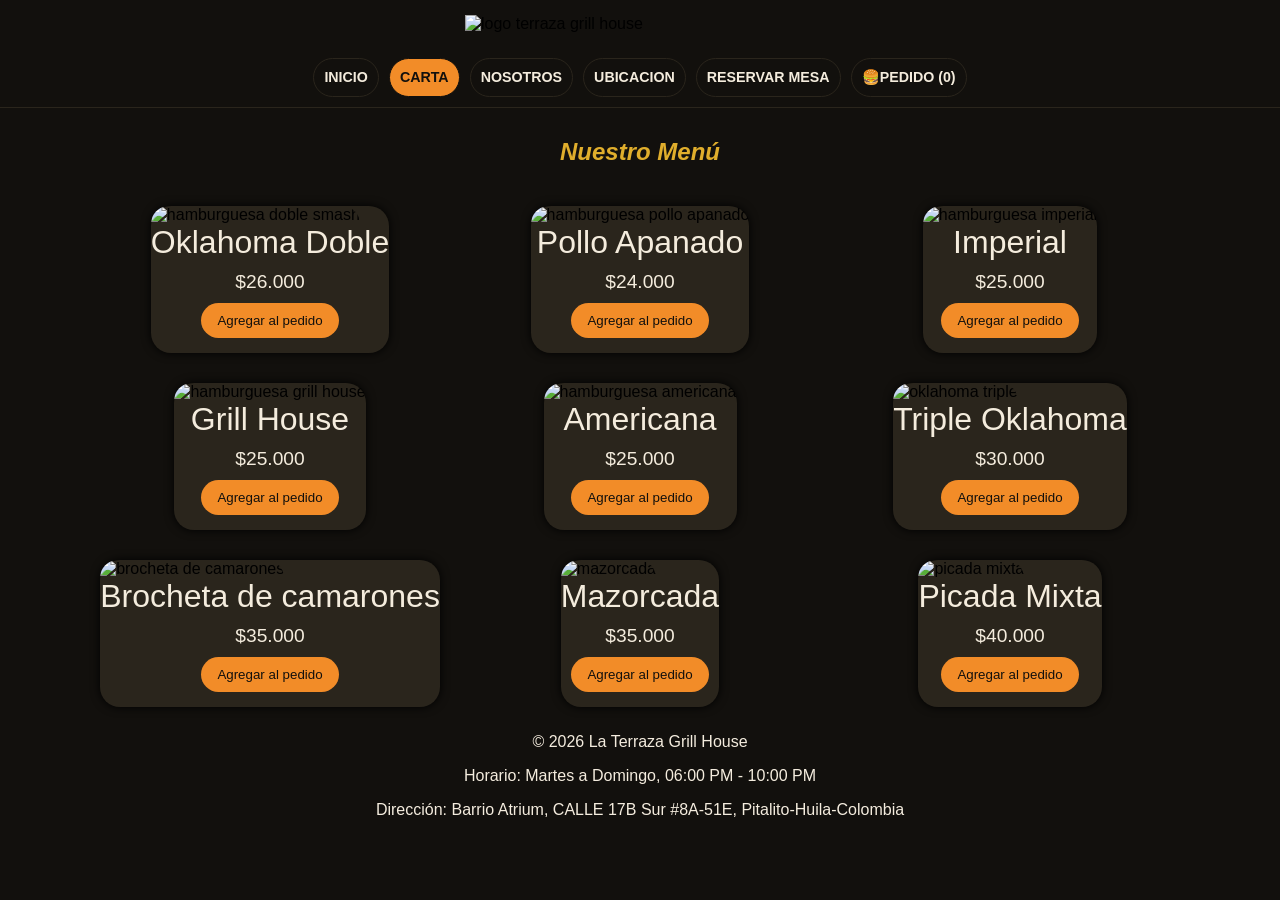
==== commit 08ee1795: "seccion pedido, botones 'agregar pedido' funcional con el DOM y setTimeout" ====
--- a/rutas-menu/carta.html
+++ b/rutas-menu/carta.html
@@ -1,84 +1,115 @@
-<!DOCTYPE html>
+<!doctype html>
 <html lang="es">
-<head>
-    <meta charset="UTF-8">
-    <meta name="viewport" content="width=device-width, initial-scale=1.0">
-    <link rel="icon" type="image/png" href="../imagenes/fotos/logo.svg">
-    <link rel="stylesheet" href="../styles.css">
+  <head>
+    <meta charset="UTF-8" />
+    <meta name="viewport" content="width=device-width, initial-scale=1.0" />
+    <link rel="icon" type="image/png" href="../imagenes/fotos/logo.svg" />
+    <link rel="stylesheet" href="../styles.css" />
     <title>Carta - La Terraza</title>
-</head>
-<body>
+  </head>
+  <body>
     <!-----LOGO ENCABEZADO----->
-        <header class="header">
-                <img class="header__imagen" src="../imagenes/fotos/logo.svg" alt="logo terraza grill house">
-        </header>
+    <header class="header">
+      <img class="header__imagen" src="../imagenes/fotos/logo.svg" alt="logo terraza grill house" />
+    </header>
 
     <!-----MENU DE NAVEGACION----->
-        <nav class="menu">
-                <a class="menu__link" href="../index.html">INICIO</a>
-                <a class="menu__link menu__link--activo" href="carta.html">CARTA</a>
-                <a class="menu__link" href="nosotros.html">NOSOTROS</a>
-                <a class="menu__link" href="ubicacion.html">UBICACION</a>
-                <a class="menu__link menu__link--reserva" href="reserva.html">RESERVAR MESA</a>
-        </nav>
+    <nav class="menu">
+      <a class="menu__link" href="../index.html">INICIO</a>
+      <a class="menu__link menu__link--activo" href="carta.html">CARTA</a>
+      <a class="menu__link" href="nosotros.html">NOSOTROS</a>
+      <a class="menu__link" href="ubicacion.html">UBICACION</a>
+      <a class="menu__link menu__link--reserva" href="reserva.html">RESERVAR MESA</a>
+      <a class="menu__link" href="rutas-menu/pedido.html">🍔PEDIDO (<span class="menu__contador">0</span>)</a>
+    </nav>
 
-        <!-----PRODUCTOS----->
-        <main>
-            <h1 class="titulo-productos">Nuestro Menú</h1>
-            <div class="productos">
-                <article class="productos__item">
-                    <img class="productos__imagen" src="../imagenes/fotos/platos/oklahoma-doble.jpg" alt="hamburguesa doble smash">
-                    <p class="productos__nombre">Oklahoma Doble</p>
-                    <p class="productos__precio">$26.000</p>
-                </article>
-                <article class="productos__item">
-                    <img class="productos__imagen" src="../imagenes/fotos/platos/pollo-apanado.jpg" alt="hamburguesa pollo apanado">
-                    <p class="productos__nombre">Pollo Apanado</p>
-                    <p class="productos__precio">$24.000</p>
-                </article>
-                <article class="productos__item">
-                    <img class="productos__imagen" src="../imagenes/fotos/platos/grill-imperial.jpg" alt="hamburguesa imperial">
-                    <p class="productos__nombre">Imperial</p>
-                    <p class="productos__precio">$25.000</p>
-                </article>
-                <article class="productos__item">
-                    <img class="productos__imagen" src="../imagenes/fotos/platos/grill-house.jpg" alt="hamburguesa grill house">
-                    <p class="productos__nombre">Grill House</p>
-                    <p class="productos__precio">$25.000</p>
-                </article>
-                <article class="productos__item">
-                    <img class="productos__imagen" src="../imagenes/fotos/platos/americana.jpg" alt="hamburguesa americana">
-                    <p class="productos__nombre">Americana</p>
-                    <p class="productos__precio">$25.000</p>
-                </article>
-                <article class="productos__item">
-                    <img class="productos__imagen" src="../imagenes/fotos/platos/oklahoma-triple.jpg" alt="oklahoma triple">
-                    <p class="productos__nombre">Triple Oklahoma</p>
-                    <p class="productos__precio">$30.000</p>
-                </article>
-                <article class="productos__item">
-                    <img class="productos__imagen" src="../imagenes/fotos/platos/brocheta-camarones.jpg" alt="brocheta de camarones">
-                    <p class="productos__nombre">Brocheta de camarones</p>
-                    <p class="productos__precio">$35.000</p>
-                </article>
-                <article class="productos__item">
-                    <img class="productos__imagen" src="../imagenes/fotos/platos/mazorcada.jpg" alt="mazorcada">
-                    <p class="productos__nombre">Mazorcada</p>
-                    <p class="productos__precio">$35.000</p>
-                </article>
-                <article class="productos__item">
-                    <img class="productos__imagen" src="../imagenes/fotos/platos/picada-mixta.jpg" alt="picada mixta">
-                    <p class="productos__nombre">Picada Mixta</p>
-                    <p class="productos__precio">$40.000</p>
-                </article>
-            </div>
-        </main>
+    <!-----PRODUCTOS----->
+    <main>
+      <h1 class="titulo-productos">Nuestro Menú</h1>
+      <div class="productos">
+        <article class="productos__item">
+          <img
+            class="productos__imagen"
+            src="../imagenes/fotos/platos/oklahoma-doble.jpg"
+            alt="hamburguesa doble smash"
+          />
+          <p class="productos__nombre">Oklahoma Doble</p>
+          <p class="productos__precio">$26.000</p>
+          <button class="productos__boton" data-id="1">Agregar al pedido</button>
+        </article>
 
-        <!--PIE DE PAGINA-->
-        <footer>
-            <p>&copy; 2026  La Terraza Grill House</p>
-            <p>Horario: Martes a Domingo, 06:00 PM - 10:00 PM</p>
-            <p>Dirección: Barrio Atrium, CALLE 17B Sur #8A-51E, Pitalito-Huila-Colombia</p>
-        </footer>
-</body>
-</html>+        <article class="productos__item">
+          <img
+            class="productos__imagen"
+            src="../imagenes/fotos/platos/pollo-apanado.jpg"
+            alt="hamburguesa pollo apanado"
+          />
+          <p class="productos__nombre">Pollo Apanado</p>
+          <p class="productos__precio">$24.000</p>
+          <button class="productos__boton" data-id="2">Agregar al pedido</button>
+        </article>
+
+        <article class="productos__item">
+          <img class="productos__imagen" src="../imagenes/fotos/platos/grill-imperial.jpg" alt="hamburguesa imperial" />
+          <p class="productos__nombre">Imperial</p>
+          <p class="productos__precio">$25.000</p>
+          <button class="productos__boton" data-id="3">Agregar al pedido</button>
+        </article>
+
+        <article class="productos__item">
+          <img class="productos__imagen" src="../imagenes/fotos/platos/grill-house.jpg" alt="hamburguesa grill house" />
+          <p class="productos__nombre">Grill House</p>
+          <p class="productos__precio">$25.000</p>
+          <button class="productos__boton" data-id="4">Agregar al pedido</button>
+        </article>
+
+        <article class="productos__item">
+          <img class="productos__imagen" src="../imagenes/fotos/platos/americana.jpg" alt="hamburguesa americana" />
+          <p class="productos__nombre">Americana</p>
+          <p class="productos__precio">$25.000</p>
+          <button class="productos__boton" data-id="5">Agregar al pedido</button>
+        </article>
+
+        <article class="productos__item">
+          <img class="productos__imagen" src="../imagenes/fotos/platos/oklahoma-triple.jpg" alt="oklahoma triple" />
+          <p class="productos__nombre">Triple Oklahoma</p>
+          <p class="productos__precio">$30.000</p>
+          <button class="productos__boton" data-id="6">Agregar al pedido</button>
+        </article>
+
+        <article class="productos__item">
+          <img
+            class="productos__imagen"
+            src="../imagenes/fotos/platos/brocheta-camarones.jpg"
+            alt="brocheta de camarones"
+          />
+          <p class="productos__nombre">Brocheta de camarones</p>
+          <p class="productos__precio">$35.000</p>
+          <button class="productos__boton" data-id="7">Agregar al pedido</button>
+        </article>
+
+        <article class="productos__item">
+          <img class="productos__imagen" src="../imagenes/fotos/platos/mazorcada.jpg" alt="mazorcada" />
+          <p class="productos__nombre">Mazorcada</p>
+          <p class="productos__precio">$35.000</p>
+          <button class="productos__boton" data-id="8">Agregar al pedido</button>
+        </article>
+
+        <article class="productos__item">
+          <img class="productos__imagen" src="../imagenes/fotos/platos/picada-mixta.jpg" alt="picada mixta" />
+          <p class="productos__nombre">Picada Mixta</p>
+          <p class="productos__precio">$40.000</p>
+          <button class="productos__boton" data-id="9">Agregar al pedido</button>
+        </article>
+      </div>
+    </main>
+
+    <!--PIE DE PAGINA-->
+    <footer>
+      <p>&copy; 2026 La Terraza Grill House</p>
+      <p>Horario: Martes a Domingo, 06:00 PM - 10:00 PM</p>
+      <p>Dirección: Barrio Atrium, CALLE 17B Sur #8A-51E, Pitalito-Huila-Colombia</p>
+    </footer>
+    <script type="module" src="../js/restaurante.js"></script>
+  </body>
+</html>
--- a/styles.css
+++ b/styles.css
@@ -1,332 +1,310 @@
 /* INICIO */
 body {
-    margin: 0;
-    background: #12100d;
-    font-family: sans-serif;
-}
-
-*, *::before, *::after {
-    box-sizing: border-box;
-}
-
-* { outline: px solid red; }
-
-
-
+  margin: 0;
+  background: #12100d;
+  font-family: sans-serif;
+}
+
+*,
+*::before,
+*::after {
+  box-sizing: border-box;
+}
+
+* {
+  outline: px solid red;
+}
 
 /*-----INDEX-----*/
 /*-----LOGO HEADER----- */
 
 .header {
-    width: 100%;
-    display: flex;
-    justify-content: center;
+  width: 100%;
+  display: flex;
+  justify-content: center;
 }
 
 .header__imagen {
-    width: 100%;
-    max-width: 350px;
-    margin-top: 15px;
-    margin-bottom: 15px;
+  width: 100%;
+  max-width: 350px;
+  margin-top: 15px;
+  margin-bottom: 15px;
 }
 
 /*------LOGO HEADER END------*/
 
-
-
-
-
-
 /*-----MENU DE NAVEGACION-----*/
 
 .menu {
-    display: flex;
-    flex-wrap: wrap;
-    justify-content: center;
-    border-bottom: 1px solid #2a251c;
-    background-color:#12100d;
-    gap: 10px;
-    position: sticky;
-    top: 0;
-    padding: 10px 10px;
-}
-
+  display: flex;
+  flex-wrap: wrap;
+  justify-content: center;
+  border-bottom: 1px solid #2a251c;
+  background-color: #12100d;
+  gap: 10px;
+  position: sticky;
+  top: 0;
+  padding: 10px 10px;
+}
 
 .menu__link {
-    text-decoration: none;
-    font-weight: bolder;
-    font-size: 0.89rem;
-    padding: 10px 10px;
-    background-color: #12100d;
-    color: #f4ecdd;
-    border: 1px solid #2a251c;
-    border-radius: 20px;
+  text-decoration: none;
+  font-weight: bolder;
+  font-size: 0.89rem;
+  padding: 10px 10px;
+  background-color: #12100d;
+  color: #f4ecdd;
+  border: 1px solid #2a251c;
+  border-radius: 20px;
 }
 
 .menu__link:hover {
-    border: 1px solid #FFF6E8;
-    
-}
-
-.menu__link--activo, .menu__link--activo:hover {
-    border-color: #12100d;
-    color: #12100d;
-    background-color: #F28C28;
-}
-
-
+  border: 1px solid #fff6e8;
+}
+
+.menu__link--activo,
+.menu__link--activo:hover {
+  border-color: #12100d;
+  color: #12100d;
+  background-color: #f28c28;
+}
 
 /*-----MENU DE NAVEGACION END-----*/
 
-
-
-
-
 /* -----MENSAJE DE BIENVENIDA -----*/
 
 .bienvenida {
-    max-width: 700px;
-    margin: 0 auto;
-    padding: 20px;
+  max-width: 700px;
+  margin: 0 auto;
+  padding: 20px;
 }
 
 .bienvenida__notas {
-    color: #F5B54A;
-    font-size: 1rem;
-    font-style: italic;
+  color: #f5b54a;
+  font-size: 1rem;
+  font-style: italic;
 }
 
 .bienvenida__titulo {
-    color: #f4ecdd;
+  color: #f4ecdd;
 }
 
 .bienvenida__descripcion {
-    color: #f4ecdd;
+  color: #f4ecdd;
 }
 
 .bienvenida__imagen {
-    filter: drop-shadow(0 0 20px #F5B54A);
-    width: 250px;
-    border-radius: 200px;
-    display: block;
-    margin: 30px auto;
+  filter: drop-shadow(0 0 20px #f5b54a);
+  width: 250px;
+  border-radius: 200px;
+  display: block;
+  margin: 30px auto;
 }
 
 .bienvenida__links {
-    display: flex;
-    font-weight: bolder;
-    font-size: 1rem;
-    justify-content: center;
-    gap: 20px;
-    flex-wrap: wrap;
+  display: flex;
+  font-weight: bolder;
+  font-size: 1rem;
+  justify-content: center;
+  gap: 20px;
+  flex-wrap: wrap;
 }
 
 .bienvenida__link {
-    text-decoration: none;
-    padding: 15px;
-    border: 1px solid #f4ecdd;
-    border-radius: 20px;
-    background-color: #12100d;
-    color: #f4ecdd;
+  text-decoration: none;
+  padding: 15px;
+  border: 1px solid #f4ecdd;
+  border-radius: 20px;
+  background-color: #12100d;
+  color: #f4ecdd;
 }
 
 .bienvenida__link:hover {
-    background-color: #F28C28;
-    color: #12100d;
-    border-color: #12100d;
+  background-color: #f28c28;
+  color: #12100d;
+  border-color: #12100d;
 }
 /* -----MENSAJE DE BIENVENIDA END -----*/
 /*-----INDEX END-----*/
 
-
-
-
-
 /*-----CARTA-----*/
 /*-----CARTA DE PRODUCTOS-----*/
 
 .productos {
-    max-width: 1100px;
-    display: grid;
-    grid-template-columns: repeat(auto-fit, minmax(min(280px, 100%), 1fr));
-    gap: 30px;
-    margin: auto;
-    justify-content: center;
-    place-items: center;
-    padding: 10px;
+  max-width: 1100px;
+  display: grid;
+  grid-template-columns: repeat(auto-fit, minmax(min(280px, 100%), 1fr));
+  gap: 30px;
+  margin: auto;
+  justify-content: center;
+  place-items: center;
+  padding: 10px;
 }
 
 .titulo-productos {
-    display: flex;
-    color: #e0ae2c;
-    font-style: italic;
-    justify-content: center;
-    font-size: 1.5rem;
-    margin-top: 30px;
-    margin-bottom: 30px;
+  display: flex;
+  color: #e0ae2c;
+  font-style: italic;
+  justify-content: center;
+  font-size: 1.5rem;
+  margin-top: 30px;
+  margin-bottom: 30px;
 }
 
 .productos__item {
-    background-color: #2a251c;
-    border-radius: 20px;
-    box-shadow: 0px 0px 10px #000;
+  background-color: #2a251c;
+  border-radius: 20px;
+  box-shadow: 0px 0px 10px #000;
 }
 
 .productos__imagen {
-    width: 100%;
-    max-width: 350px;
-    border-radius: 20px 20px 0px 0px;
+  width: 100%;
+  max-width: 350px;
+  border-radius: 20px 20px 0px 0px;
 }
 
 .productos__precio {
-    display: flex;
-    justify-content: center;
-    color: #f4ecdd;
-    font-size: 1.2rem;
-    margin: 0;
-    margin: 10px;
+  display: flex;
+  justify-content: center;
+  color: #f4ecdd;
+  font-size: 1.2rem;
+  margin: 0;
+  margin: 10px;
 }
 
 .productos__nombre {
-    display: flex;
-    justify-content: center;
-    color: #f4ecdd;
-    font-size: 2rem;
-    margin: 0;
+  display: flex;
+  justify-content: center;
+  color: #f4ecdd;
+  font-size: 2rem;
+  margin: 0;
+}
+
+.productos__boton {
+  background-color: #f28c28;
+  border-color: #f28c28;
+  color: #12100d;
+  border-radius: 20px;
+  display: flex;
+  margin: auto;
+  margin-bottom: 15px;
+  padding: 10px 16px;
+  border: none;
 }
 
 /*-----CARTA DE PRODUCTOS END-----*/
 /*-----CARTA END-----*/
 
-
-
-
-
 /*-----NOSOTROS-----*/
 
 .nosotros {
-    max-width: 1000px;
-    display: grid;
-    margin: 50px auto;
-    color: #f4ecdd;
-    border: 15px solid #2a251c;
-    box-shadow: 0 20px 20px #000;
-    border-style: double;
-    font-size: 1.1rem;
-    text-align: justify;
-    padding: 20px;
+  max-width: 1000px;
+  display: grid;
+  margin: 50px auto;
+  color: #f4ecdd;
+  border: 15px solid #2a251c;
+  box-shadow: 0 20px 20px #000;
+  border-style: double;
+  font-size: 1.1rem;
+  text-align: justify;
+  padding: 20px;
 }
 
 .nosotros__titulo {
-    color: #e0ae2c;
-    text-align: center;
+  color: #e0ae2c;
+  text-align: center;
 }
 
 .nosotros__descripcion--centrado {
-    text-align: center;
+  text-align: center;
 }
 /*-----NOSOTROS END-----*/
 
-
-
-
-
 /*-----UBICACION-----*/
 
 .horarios-direccion {
-    color: #f4ecdd;
-    text-align: center;
-    margin-top: 30px;
-    margin-bottom: 30px;
-    font-size: 1rem;
-    line-height: 2rem;
+  color: #f4ecdd;
+  text-align: center;
+  margin-top: 30px;
+  margin-bottom: 30px;
+  font-size: 1rem;
+  line-height: 2rem;
 }
 
 .mapa {
-    display: block;
-    width: 100%;
-    max-width: 900px;
-    aspect-ratio: 16 / 9;
-    margin: 0 auto;
-    border: 0;
-}
-
+  display: block;
+  width: 100%;
+  max-width: 900px;
+  aspect-ratio: 16 / 9;
+  margin: 0 auto;
+  border: 0;
+}
 
 /*-----UBICACION END-----*/
 
-
-
-
-
 /*-----RESERVAR MESA-----*/
 
 .formulario {
-    background-color: #12100d;
-    display: flex;
-    justify-content: center;
-    align-items: center;
-    margin: 50px auto;
-    padding: 20px;
+  background-color: #12100d;
+  display: flex;
+  justify-content: center;
+  align-items: center;
+  margin: 50px auto;
+  padding: 20px;
 }
 
 .reserva-form {
-    padding: 30px;
-    border-radius: 15px;
-    box-shadow: 0 4px 20px #000;
-    width: 100%;
-    max-width: 500px;
+  padding: 30px;
+  border-radius: 15px;
+  box-shadow: 0 4px 20px #000;
+  width: 100%;
+  max-width: 500px;
 }
 
 .reserva-form__grupo {
-    margin-bottom: 20px;
+  margin-bottom: 20px;
 }
 
 .reserva-form__label {
-    display: block;
-    color: #f4ecdd;
-    margin-bottom: 18px;
-    font-weight: bold;
-    font-size: 18px;
+  display: block;
+  color: #f4ecdd;
+  margin-bottom: 18px;
+  font-weight: bold;
+  font-size: 18px;
 }
 
 .reserva-form__input {
-    width: 100%;
-    padding: 10px;
-    border: 1px solid #000;
-    border-radius: 15px;
-    font-size: 15px;
-    box-sizing: border-box;
-    outline: none;
-    background-color: #f4ecdd;
+  width: 100%;
+  padding: 10px;
+  border: 1px solid #000;
+  border-radius: 15px;
+  font-size: 15px;
+  box-sizing: border-box;
+  outline: none;
+  background-color: #f4ecdd;
 }
 
 .reserva-form__boton {
-    padding: 12px;
-    background-color: #F28C28;
-    color: #12100d;
-    border: none;
-    border-radius: 15px;
-    font-size: 16px;
-    font-weight: bold;
+  padding: 12px;
+  background-color: #f28c28;
+  color: #12100d;
+  border: none;
+  border-radius: 15px;
+  font-size: 16px;
+  font-weight: bold;
 }
 
 .reserva-form__boton:hover {
-    background-color: #f4ecdd;
-    color: #F28C28;
+  background-color: #f4ecdd;
+  color: #f28c28;
 }
 
 /*-----RESERVAR MESA END-----*/
-
-
-
-
-
-
 
 /*-----PIE DE PAGINA-----*/
 footer {
-    font-family: 'Gill Sans', 'Gill Sans MT', Calibri, 'Trebuchet MS', sans-serif;
-    color: #f4ecde;
-    text-align: center;
-}
-/*-----PIE DE PAGINA END-----*/+  font-family: "Gill Sans", "Gill Sans MT", Calibri, "Trebuchet MS", sans-serif;
+  color: #f4ecde;
+  text-align: center;
+}
+/*-----PIE DE PAGINA END-----*/
